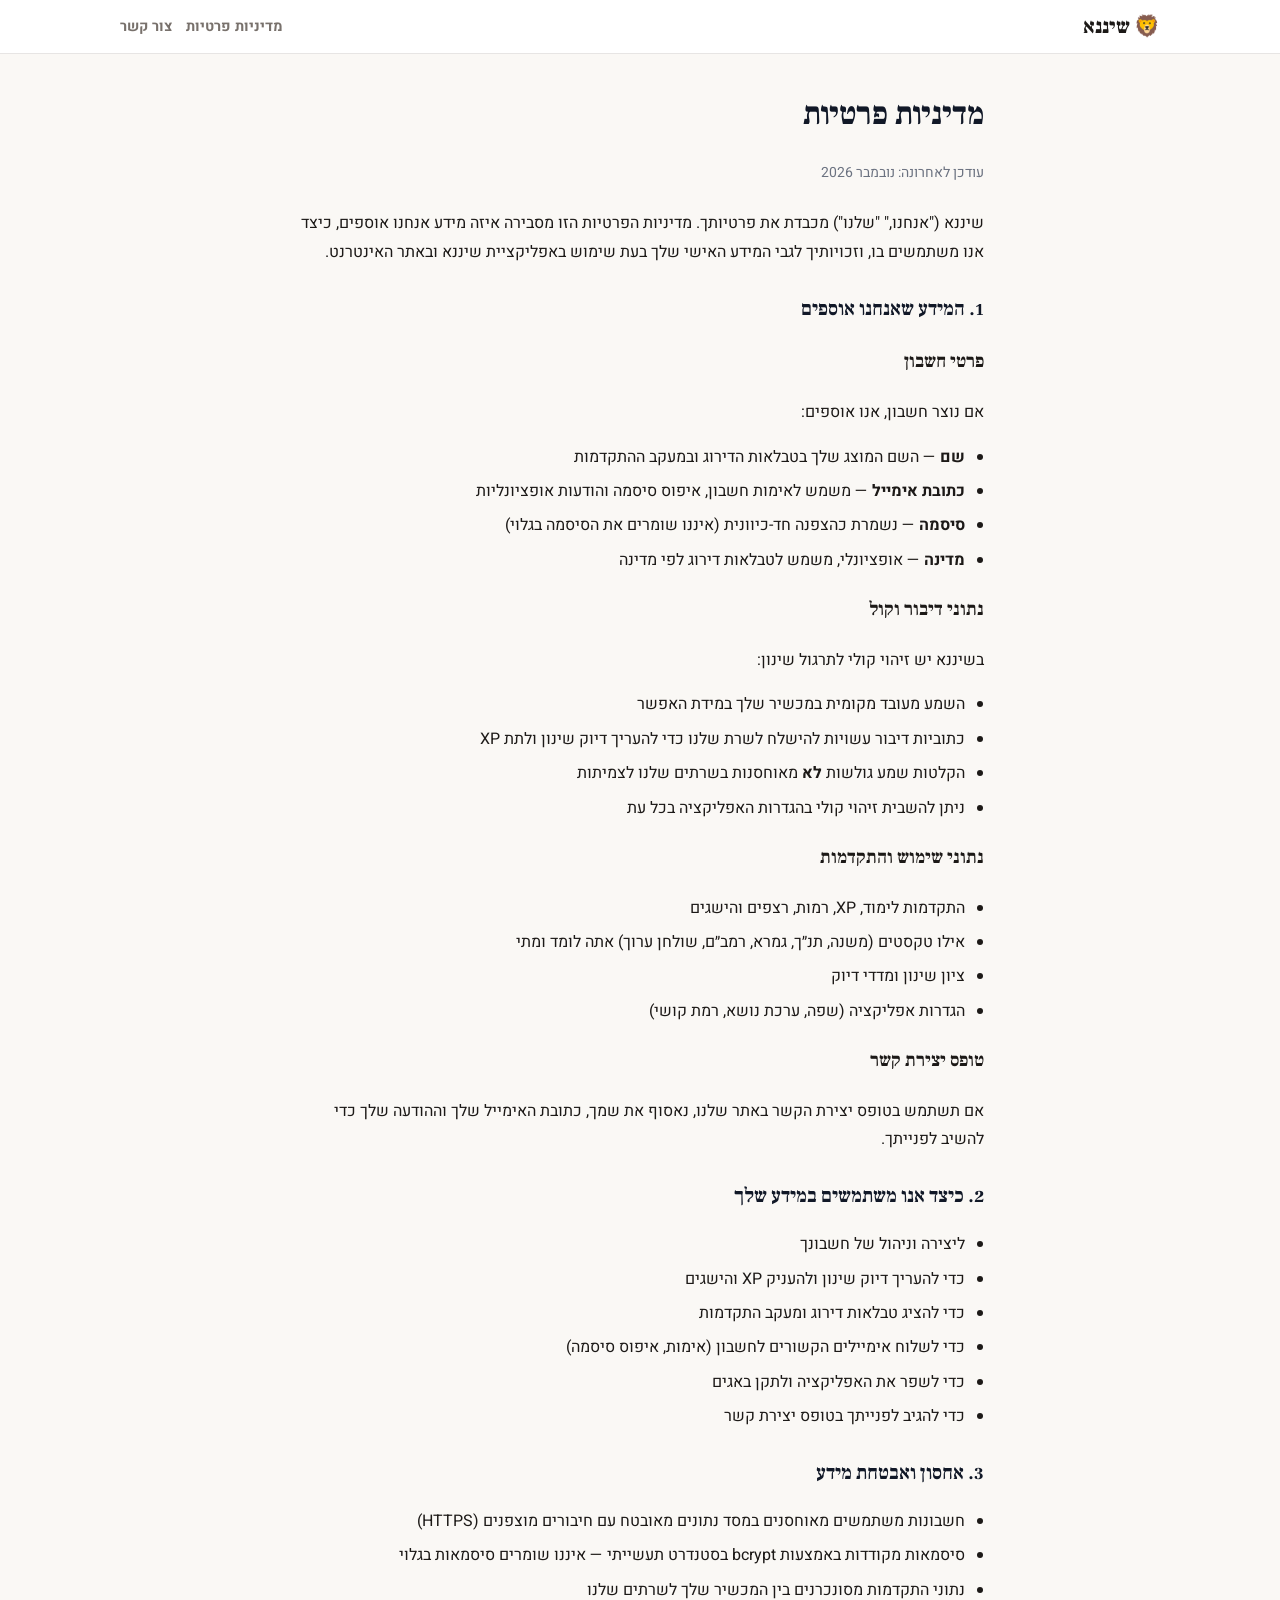
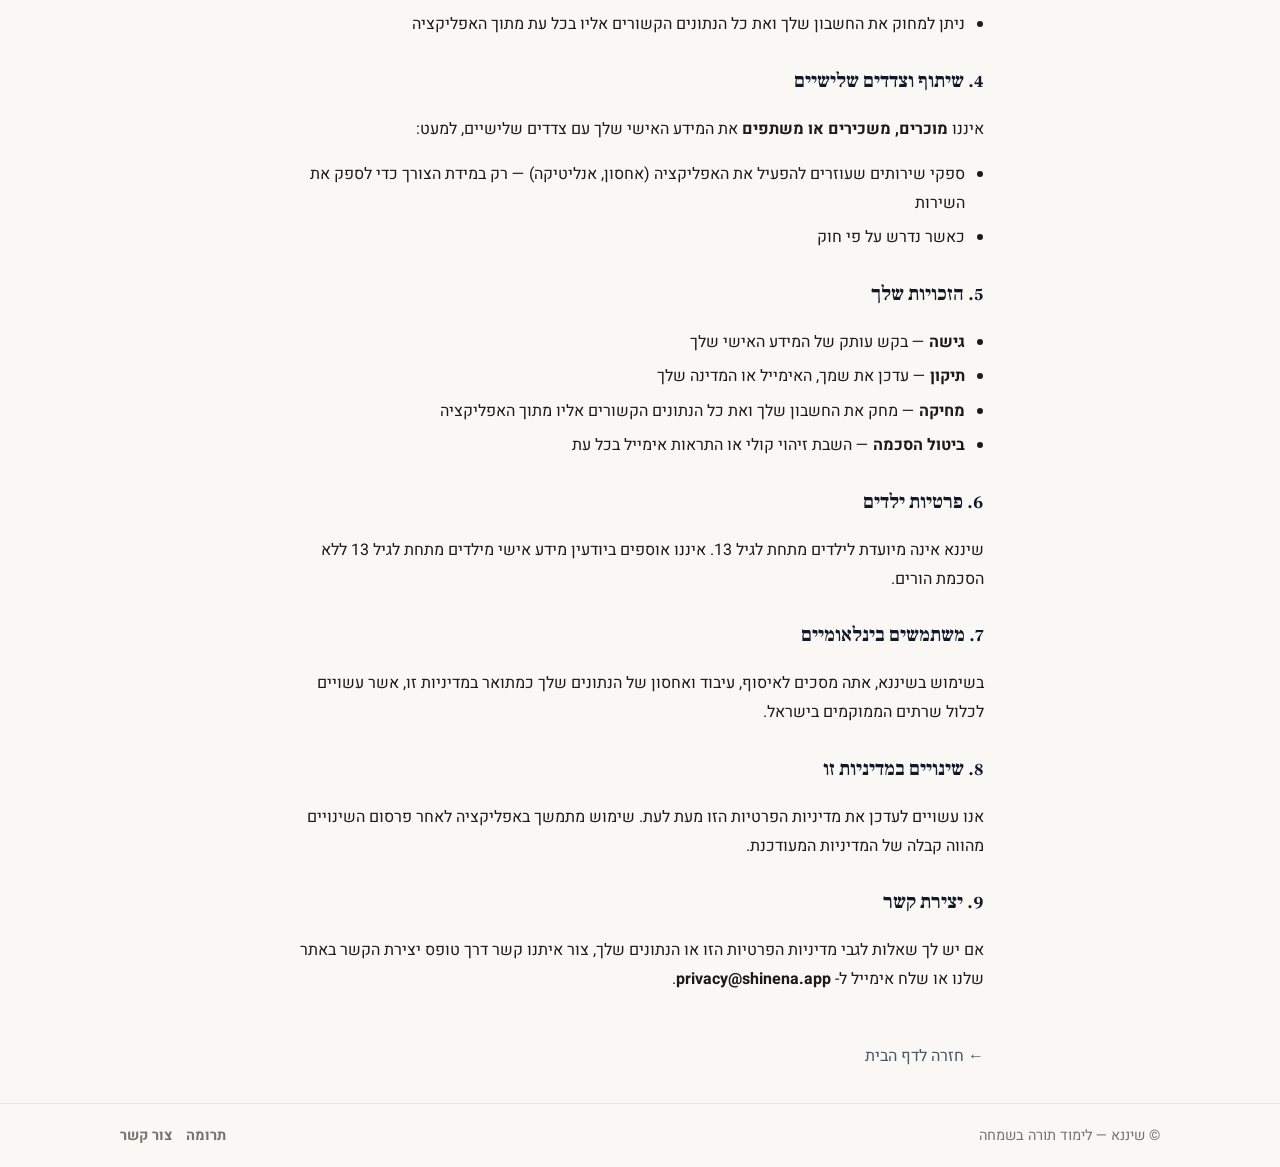
==== privacy-he.html @ a92aac38 "feat: add Hebrew privacy page + HE/EN privacy links on homepage" ====
<!DOCTYPE html>
<html lang="he" dir="rtl">
<head>
  <meta charset="UTF-8" />
  <meta name="viewport" content="width=device-width, initial-scale=1.0" />
  <title>מדיניות פרטיות — שיננא</title>
  <link rel="preconnect" href="https://fonts.googleapis.com" />
  <link
    href="https://fonts.googleapis.com/css2?family=Frank+Ruhl+Libre:wght@500;700;900&family=Heebo:wght@400;500;700;800;900&display=swap"
    rel="stylesheet"
  />
  <link rel="stylesheet" href="styles.css" />
  <style>
    .privacy-wrap { max-width: 720px; margin: 2rem auto; padding: 0 1rem; line-height: 1.8; color: #1c1917; font-family: Heebo, sans-serif; }
    .privacy-wrap h1 { font-family: 'Frank Ruhl Libre', serif; font-size: 2rem; color: #111827; margin-bottom: 1rem; }
    .privacy-wrap h2 { font-size: 1.25rem; color: #111827; margin-top: 1.5rem; margin-bottom: 0.5rem; }
    .privacy-wrap p { margin-bottom: 1rem; }
    .privacy-wrap ul { margin-bottom: 1rem; padding-inline-start: 1.2rem; }
    .privacy-wrap li { margin-bottom: 0.35rem; }
    .privacy-wrap .back { display: inline-block; margin-top: 2rem; color: #4b5563; text-decoration: none; }
    .privacy-wrap .back:hover { color: #111827; }
    .privacy-wrap .updated { font-size: 0.875rem; color: #6b7280; margin-bottom: 1.5rem; }
  </style>
</head>
<body>
  <header class="site-header">
    <div class="wrap header-row">
      <a class="brand" href="index.html" data-i18n="brand">🦁 שיננא</a>
      <nav class="topnav">
        <a href="#top">מדיניות פרטיות</a>
        <a href="index.html#contact">צור קשר</a>
      </nav>
    </div>
  </header>

  <main class="privacy-wrap" id="top">
    <h1>מדיניות פרטיות</h1>
    <p class="updated">עודכן לאחרונה: נובמבר 2026</p>

    <p>שיננא ("אנחנו," "שלנו") מכבדת את פרטיותך. מדיניות הפרטיות הזו מסבירה איזה מידע אנחנו אוספים, כיצד אנו משתמשים בו, וזכויותיך לגבי המידע האישי שלך בעת שימוש באפליקציית שיננא ובאתר האינטרנט.</p>

    <h2>1. המידע שאנחנו אוספים</h2>

    <h3>פרטי חשבון</h3>
    <p>אם נוצר חשבון, אנו אוספים:</p>
    <ul>
      <li><strong>שם</strong> — השם המוצג שלך בטבלאות הדירוג ובמעקב ההתקדמות</li>
      <li><strong>כתובת אימייל</strong> — משמש לאימות חשבון, איפוס סיסמה והודעות אופציונליות</li>
      <li><strong>סיסמה</strong> — נשמרת כהצפנה חד-כיוונית (איננו שומרים את הסיסמה בגלוי)</li>
      <li><strong>מדינה</strong> — אופציונלי, משמש לטבלאות דירוג לפי מדינה</li>
    </ul>

    <h3>נתוני דיבור וקול</h3>
    <p>בשיננא יש זיהוי קולי לתרגול שינון:</p>
    <ul>
      <li>השמע מעובד מקומית במכשיר שלך במידת האפשר</li>
      <li>כתוביות דיבור עשויות להישלח לשרת שלנו כדי להעריך דיוק שינון ולתת XP</li>
      <li>הקלטות שמע גולשות <strong>לא</strong> מאוחסנות בשרתים שלנו לצמיתות</li>
      <li>ניתן להשבית זיהוי קולי בהגדרות האפליקציה בכל עת</li>
    </ul>

    <h3>נתוני שימוש והתקדמות</h3>
    <ul>
      <li>התקדמות לימוד, XP, רמות, רצפים והישגים</li>
      <li>אילו טקסטים (משנה, תנ״ך, גמרא, רמב״ם, שולחן ערוך) אתה לומד ומתי</li>
      <li>ציון שינון ומדדי דיוק</li>
      <li>הגדרות אפליקציה (שפה, ערכת נושא, רמת קושי)</li>
    </ul>

    <h3>טופס יצירת קשר</h3>
    <p>אם תשתמש בטופס יצירת הקשר באתר שלנו, נאסוף את שמך, כתובת האימייל שלך וההודעה שלך כדי להשיב לפנייתך.</p>

    <h2>2. כיצד אנו משתמשים במידע שלך</h2>
    <ul>
      <li>ליצירה וניהול של חשבונך</li>
      <li>כדי להעריך דיוק שינון ולהעניק XP והישגים</li>
      <li>כדי להציג טבלאות דירוג ומעקב התקדמות</li>
      <li>כדי לשלוח אימיילים הקשורים לחשבון (אימות, איפוס סיסמה)</li>
      <li>כדי לשפר את האפליקציה ולתקן באגים</li>
      <li>כדי להגיב לפנייתך בטופס יצירת קשר</li>
    </ul>

    <h2>3. אחסון ואבטחת מידע</h2>
    <ul>
      <li>חשבונות משתמשים מאוחסנים במסד נתונים מאובטח עם חיבורים מוצפנים (HTTPS)</li>
      <li>סיסמאות מקודדות באמצעות bcrypt בסטנדרט תעשייתי — איננו שומרים סיסמאות בגלוי</li>
      <li>נתוני התקדמות מסונכרנים בין המכשיר שלך לשרתים שלנו</li>
      <li>ניתן למחוק את החשבון שלך ואת כל הנתונים הקשורים אליו בכל עת מתוך האפליקציה</li>
    </ul>

    <h2>4. שיתוף וצדדים שלישיים</h2>
    <p>איננו <strong>מוכרים, משכירים או משתפים</strong> את המידע האישי שלך עם צדדים שלישיים, למעט:</p>
    <ul>
      <li>ספקי שירותים שעוזרים להפעיל את האפליקציה (אחסון, אנליטיקה) — רק במידת הצורך כדי לספק את השירות</li>
      <li>כאשר נדרש על פי חוק</li>
    </ul>

    <h2>5. הזכויות שלך</h2>
    <ul>
      <li><strong>גישה</strong> — בקש עותק של המידע האישי שלך</li>
      <li><strong>תיקון</strong> — עדכן את שמך, האימייל או המדינה שלך</li>
      <li><strong>מחיקה</strong> — מחק את החשבון שלך ואת כל הנתונים הקשורים אליו מתוך האפליקציה</li>
      <li><strong>ביטול הסכמה</strong> — השבת זיהוי קולי או התראות אימייל בכל עת</li>
    </ul>

    <h2>6. פרטיות ילדים</h2>
    <p>שיננא אינה מיועדת לילדים מתחת לגיל 13. איננו אוספים ביודעין מידע אישי מילדים מתחת לגיל 13 ללא הסכמת הורים.</p>

    <h2>7. משתמשים בינלאומיים</h2>
    <p>בשימוש בשיננא, אתה מסכים לאיסוף, עיבוד ואחסון של הנתונים שלך כמתואר במדיניות זו, אשר עשויים לכלול שרתים הממוקמים בישראל.</p>

    <h2>8. שינויים במדיניות זו</h2>
    <p>אנו עשויים לעדכן את מדיניות הפרטיות הזו מעת לעת. שימוש מתמשך באפליקציה לאחר פרסום השינויים מהווה קבלה של המדיניות המעודכנת.</p>

    <h2>9. יצירת קשר</h2>
    <p>אם יש לך שאלות לגבי מדיניות הפרטיות הזו או הנתונים שלך, צור איתנו קשר דרך טופס יצירת הקשר באתר שלנו או שלח אימייל ל- <strong>privacy@shinena.app</strong>.</p>

    <a class="back" href="index.html">← חזרה לדף הבית</a>
  </main>

  <footer class="site-footer">
    <div class="wrap footer-row">
      <span data-i18n="rights">© שיננא — לימוד תורה בשמחה</span>
      <nav>
        <a href="index.html#donate" data-i18n="navDonate2">תרומה</a>
        <a href="index.html#contact" data-i18n="navContact2">צור קשר</a>
      </nav>
    </div>
  </footer>

  <script src="app.js"></script>
</body>
</html>
---- styles.css ----
:root {
  --bg: #faf8f5;
  --card: #ffffff;
  --ink: #1c1917;
  --muted: #78716c;
  --accent: #15803d;
  --accent-ink: #ffffff;
  --accent-soft: #dcfce7;
  --line: #e7e5e4;
  --hero-from: #14532d;
  --hero-to: #16a34a;
  --radius: 18px;
}
* { box-sizing: border-box; }
html { scroll-behavior: smooth; }
body {
  margin: 0;
  font-family: "Heebo", "Rubik", system-ui, -apple-system, sans-serif;
  background: var(--bg);
  color: var(--ink);
  line-height: 1.6;
}
h1, h2, h3, .brand {
  font-family: "Frank Ruhl Libre", "Heebo", "David Libre", serif;
  letter-spacing: 0;
}
html[dir="ltr"] body { font-family: system-ui, sans-serif; }
.wrap { max-width: 1080px; margin: 0 auto; padding: 0 20px; }
.wrap.narrow { max-width: 640px; }

.site-header {
  position: sticky; top: 0; z-index: 50;
  background: rgba(255, 255, 255, 0.92);
  backdrop-filter: blur(8px);
  border-bottom: 1px solid var(--line);
}
.header-row { display: flex; align-items: center; gap: 12px; padding: 10px 20px; }
.brand { font-weight: 900; font-size: 1.3rem; text-decoration: none; color: var(--ink); }
.topnav { display: flex; gap: 14px; margin-inline-start: auto; }
.topnav a { color: var(--muted); text-decoration: none; font-weight: 700; font-size: 0.9rem; }
.topnav a:hover { color: var(--ink); }
.lang-btn { border: 1px solid var(--line); background: #fff; border-radius: 10px; padding: 4px 10px; font-weight: 800; cursor: pointer; }

.btn {
  display: inline-block; text-decoration: none; font-weight: 800;
  border-radius: 14px; padding: 10px 18px; border: 2px solid transparent;
  cursor: pointer; font-size: 0.95rem;
}
.btn-primary { background: var(--accent); color: var(--accent-ink); }
.btn-primary:hover { filter: brightness(0.93); }
.btn-ghost { background: #fff; border-color: var(--line); color: var(--ink); }
.btn-big { font-size: 1.05rem; padding: 14px 24px; }
.btn[aria-disabled="true"] { opacity: 0.65; }

.hero {
  background: linear-gradient(135deg, var(--hero-from), var(--hero-to));
  color: #fff; padding: 64px 0;
}
.hero-grid { display: grid; grid-template-columns: 1.2fr 0.8fr; gap: 32px; align-items: center; }
.kicker {
  display: inline-block; background: rgba(0,0,0,0.25); padding: 4px 14px;
  border-radius: 999px; font-size: 0.8rem; font-weight: 800;
}
.hero h1 { font-size: clamp(2rem, 5vw, 3.2rem); margin: 12px 0; line-height: 1.2; }
.lede { font-size: 1.05rem; opacity: 0.92; max-width: 34rem; }
.cta-row { display: flex; gap: 12px; flex-wrap: wrap; margin: 20px 0; }
.hero .btn-ghost { background: rgba(255,255,255,0.14); border-color: rgba(255,255,255,0.4); color: #fff; }
.ticks { list-style: none; padding: 0; margin: 0; display: grid; gap: 6px; font-weight: 700; }

.phone-mock {
  width: 240px; margin-inline: auto; background: #1c1917; border-radius: 36px;
  padding: 12px; box-shadow: 0 24px 60px rgba(0,0,0,0.35);
}
.phone-screen {
  background: #fffdf7; border-radius: 26px; padding: 18px 14px; color: #1c1917;
  display: grid; gap: 10px; text-align: center;
}
.mock-title { font-weight: 900; }
.mock-stars { color: #d97706; font-size: 1.4rem; letter-spacing: 2px; }
.mock-row { background: #fef3c7; border-radius: 12px; padding: 8px; font-weight: 800; }
.mock-xp { background: #dcfce7; }
.mock-btn { background: var(--accent); color: #fff; border-radius: 12px; padding: 10px; font-weight: 900; }

.section { padding: 56px 0; }
.section.alt { background: #fff; border-block: 1px solid var(--line); }
.section h2 { font-size: 1.7rem; margin: 0 0 8px; }
.cards { display: grid; grid-template-columns: repeat(auto-fit, minmax(220px, 1fr)); gap: 14px; margin-top: 20px; }
.card { background: var(--card); border: 2px solid var(--line); border-radius: var(--radius); padding: 20px; }
.card-emoji { font-size: 2rem; }
.card h3 { margin: 8px 0 4px; font-size: 1.1rem; }
.card p { margin: 0; color: var(--muted); font-size: 0.92rem; }

.steps { display: grid; gap: 12px; padding: 0; list-style: none; margin-top: 20px; counter-reset: step; }
.steps li { background: var(--bg); border: 2px solid var(--line); border-radius: var(--radius); padding: 14px 18px; display: grid; gap: 2px; }
.steps strong { font-size: 1.05rem; }

.store-row { display: flex; gap: 12px; flex-wrap: wrap; margin-top: 20px; }
.store-btn {
  flex: 1 1 200px; display: flex; align-items: center; gap: 12px;
  background: #1c1917; color: #fff; border-radius: var(--radius);
  padding: 14px 18px; text-decoration: none;
}
.store-btn small { display: block; opacity: 0.7; font-weight: 400; }
.store-svg { width: 30px; height: 30px; flex-shrink: 0; }
.store-emoji { font-size: 1.8rem; }
.store-btn.soon { opacity: 0.55; }

.contact-form { display: grid; gap: 12px; margin-top: 16px; }
.contact-form label { display: grid; gap: 4px; font-weight: 800; font-size: 0.9rem; }
.contact-form input, .contact-form textarea {
  border: 2px solid var(--line); border-radius: 12px; padding: 10px 12px;
  font: inherit; background: #fff;
}
.form-note { font-size: 0.85rem; color: var(--muted); min-height: 1.2em; }

.site-footer { border-top: 1px solid var(--line); padding: 20px 0; margin-top: 20px; }
.footer-row { display: flex; justify-content: space-between; align-items: center; gap: 12px; flex-wrap: wrap; color: var(--muted); font-size: 0.9rem; }
.footer-row nav { display: flex; gap: 14px; }
.footer-row a { color: var(--muted); font-weight: 700; text-decoration: none; }
.footer-row a:hover { color: var(--ink); }

@media (max-width: 760px) {
  .hero-grid { grid-template-columns: 1fr; }
  .topnav a { display: none; }
  .section { padding: 40px 0; }
}
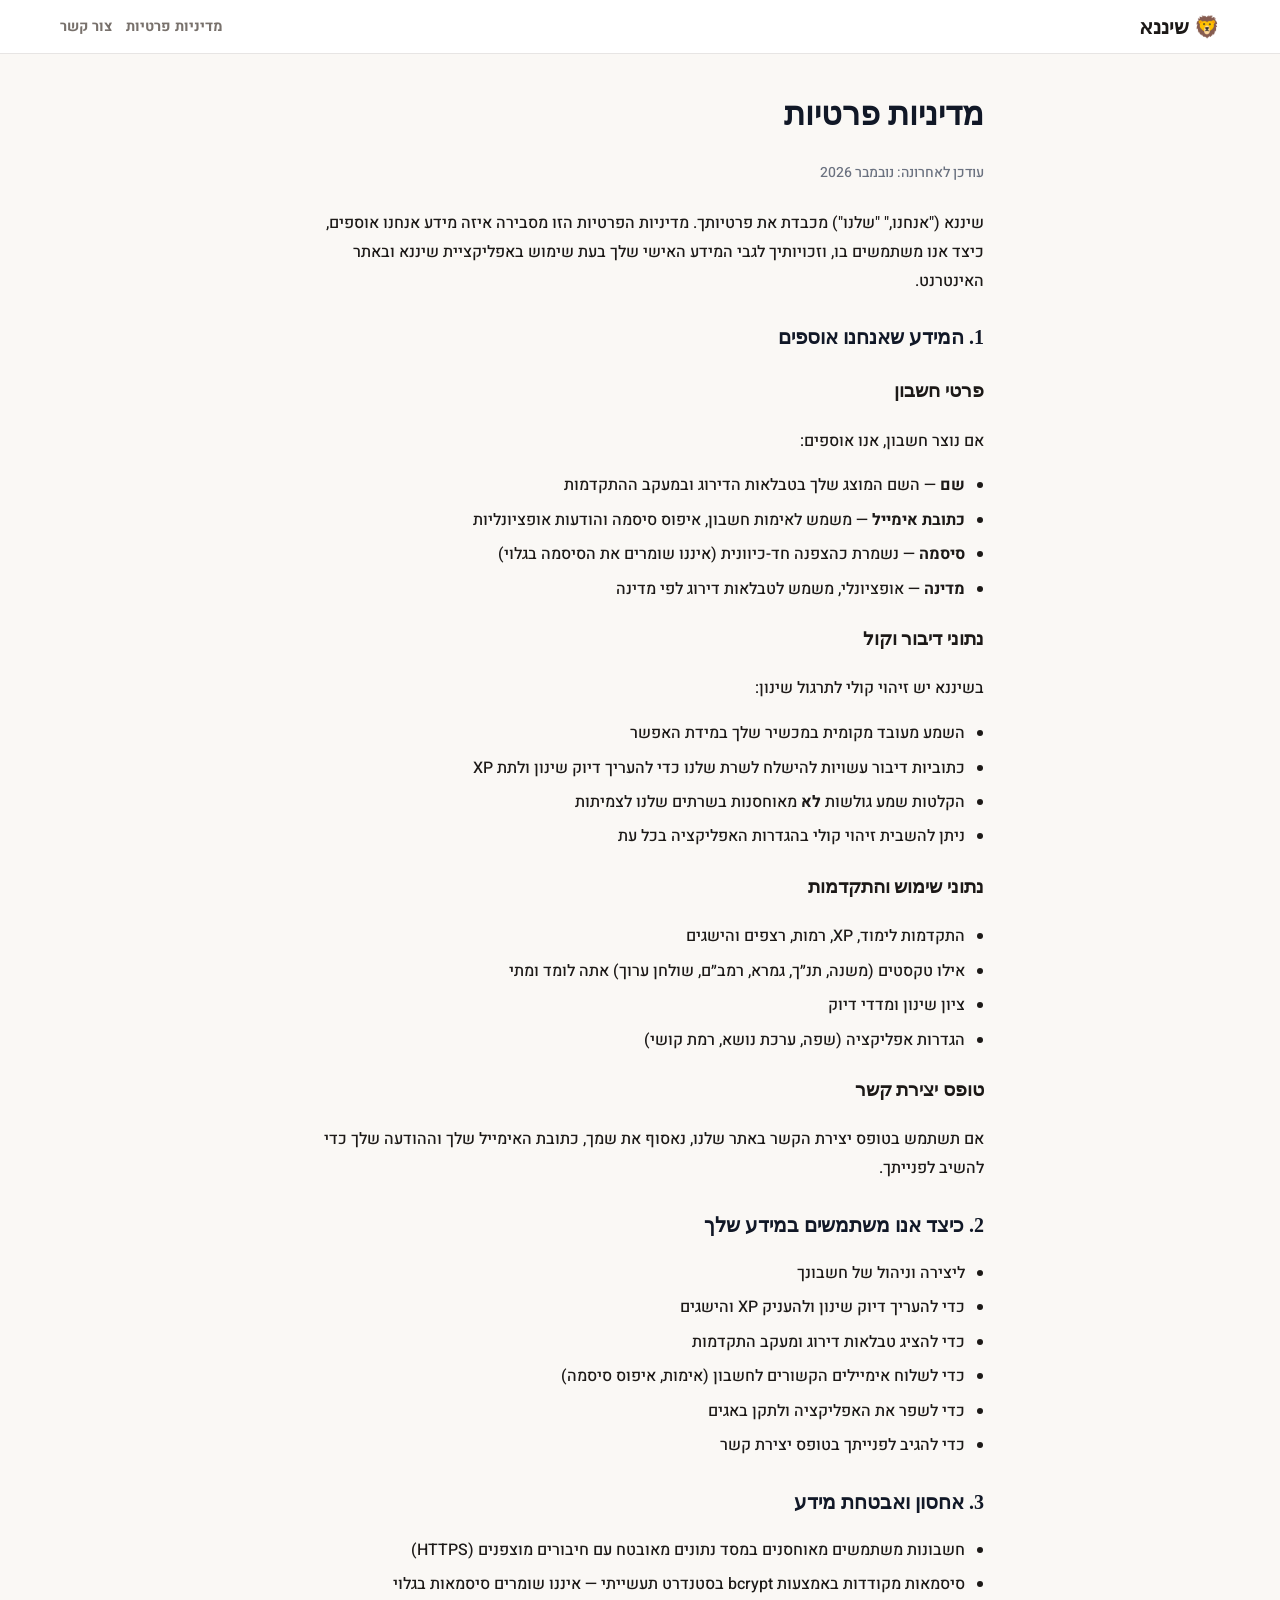
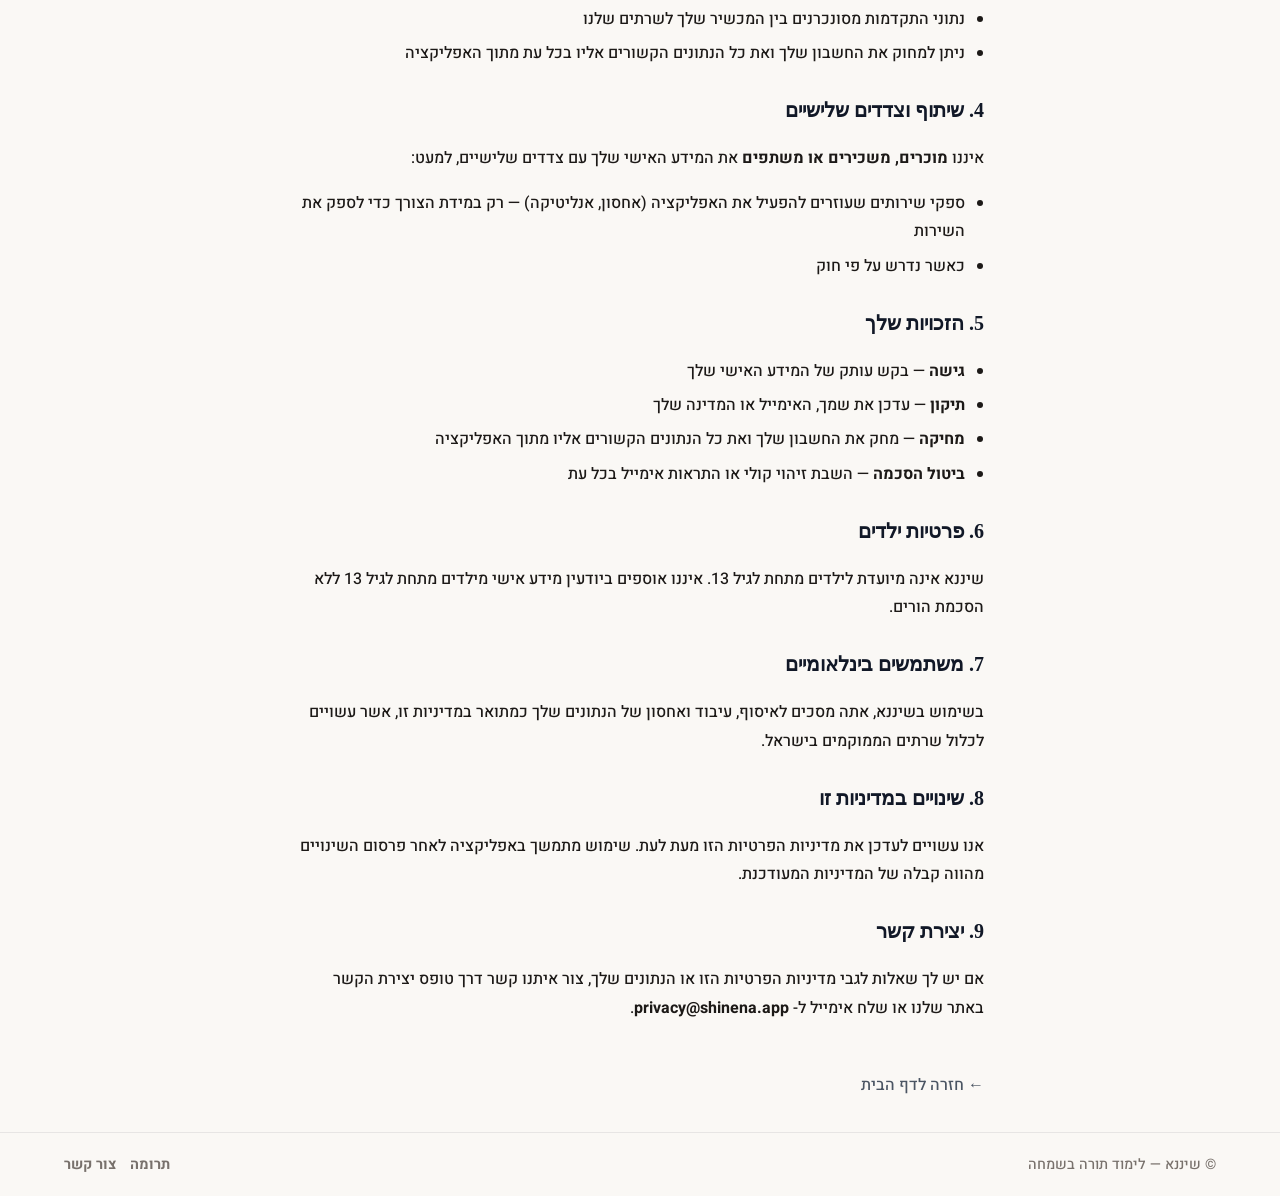
==== commit e3a54db4: "refactor: fix Windows serif font rendering and elevate gaming UI/UX - Add global font smoothing (-we" ====
--- a/privacy-he.html
+++ b/privacy-he.html
@@ -6,13 +6,13 @@
   <title>מדיניות פרטיות — שיננא</title>
   <link rel="preconnect" href="https://fonts.googleapis.com" />
   <link
-    href="https://fonts.googleapis.com/css2?family=Frank+Ruhl+Libre:wght@500;700;900&family=Heebo:wght@400;500;700;800;900&display=swap"
+    href="https://fonts.googleapis.com/css2?family=Frank+Ruhl+Hofshi:wght@500;700;900&family=Heebo:wght@400;500;700&display=swap"
     rel="stylesheet"
   />
   <link rel="stylesheet" href="styles.css" />
   <style>
     .privacy-wrap { max-width: 720px; margin: 2rem auto; padding: 0 1rem; line-height: 1.8; color: #1c1917; font-family: Heebo, sans-serif; }
-    .privacy-wrap h1 { font-family: 'Frank Ruhl Libre', serif; font-size: 2rem; color: #111827; margin-bottom: 1rem; }
+    .privacy-wrap h1 { font-family: 'Frank Ruhl Hofshi', serif; font-size: 2rem; color: #111827; margin-bottom: 1rem; }
     .privacy-wrap h2 { font-size: 1.25rem; color: #111827; margin-top: 1.5rem; margin-bottom: 0.5rem; }
     .privacy-wrap p { margin-bottom: 1rem; }
     .privacy-wrap ul { margin-bottom: 1rem; padding-inline-start: 1.2rem; }
--- a/styles.css
+++ b/styles.css
@@ -13,19 +13,36 @@
 }
 * { box-sizing: border-box; }
 html { scroll-behavior: smooth; }
+
+/* Task 1: Global font smoothing for crisp rendering on Windows (ClearType) */
+html, body {
+  -webkit-font-smoothing: antialiased;
+  -moz-osx-font-smoothing: grayscale;
+  text-rendering: optimizeLegibility;
+}
+
 body {
   margin: 0;
-  font-family: "Heebo", "Rubik", system-ui, -apple-system, sans-serif;
+  font-family: "Heebo", sans-serif;
+  font-weight: 500;
   background: var(--bg);
   color: var(--ink);
   line-height: 1.6;
 }
+
+/* Task 1: Hebrew serif headings & Torah text — Frank Ruhl Hofshi */
 h1, h2, h3, .brand {
-  font-family: "Frank Ruhl Libre", "Heebo", "David Libre", serif;
+  font-family: "Frank Ruhl Hofshi", "David Libre", serif;
   letter-spacing: 0;
+  font-weight: 700;
+  -webkit-font-smoothing: antialiased;
+  -moz-osx-font-smoothing: grayscale;
+  text-rendering: optimizeLegibility;
 }
-html[dir="ltr"] body { font-family: system-ui, sans-serif; }
-.wrap { max-width: 1080px; margin: 0 auto; padding: 0 20px; }
+html[dir="ltr"] body { font-family: "Heebo", system-ui, sans-serif; }
+
+/* Task 2: Desktop readability — centered container, max-width 1200px */
+.wrap { max-width: 1200px; margin: 0 auto; padding: 0 1.5rem; }
 .wrap.narrow { max-width: 640px; }
 
 .site-header {
@@ -45,12 +62,22 @@
   display: inline-block; text-decoration: none; font-weight: 800;
   border-radius: 14px; padding: 10px 18px; border: 2px solid transparent;
   cursor: pointer; font-size: 0.95rem;
+  transition: transform 0.2s ease, filter 0.2s ease;
 }
-.btn-primary { background: var(--accent); color: var(--accent-ink); }
-.btn-primary:hover { filter: brightness(0.93); }
+.btn-primary {
+  background: linear-gradient(135deg, #f59e0b, #d97706);
+  color: #fff;
+}
+.btn-primary:hover {
+  transform: scale(1.05);
+  filter: brightness(1.1);
+}
+.btn-primary:active {
+  transform: scale(0.97);
+}
 .btn-ghost { background: #fff; border-color: var(--line); color: var(--ink); }
 .btn-big { font-size: 1.05rem; padding: 14px 24px; }
-.btn[aria-disabled="true"] { opacity: 0.65; }
+.btn[aria-disabled="true"] { opacity: 0.65; cursor: not-allowed; }
 
 .hero {
   background: linear-gradient(135deg, var(--hero-from), var(--hero-to));
@@ -74,19 +101,53 @@
 .phone-screen {
   background: #fffdf7; border-radius: 26px; padding: 18px 14px; color: #1c1917;
   display: grid; gap: 10px; text-align: center;
+  border: 1px solid rgba(0,0,0,0.06);
+  box-shadow: 0 8px 24px rgba(0,0,0,0.08), inset 0 0 0 1px rgba(255,255,255,0.6);
 }
 .mock-title { font-weight: 900; }
 .mock-stars { color: #d97706; font-size: 1.4rem; letter-spacing: 2px; }
 .mock-row { background: #fef3c7; border-radius: 12px; padding: 8px; font-weight: 800; }
-.mock-xp { background: #dcfce7; }
+.mock-xp {
+  background: linear-gradient(135deg, #fef3c7, #fde68a);
+  border-radius: 12px; padding: 8px; font-weight: 800;
+  border: 1px solid #f59e0b;
+  box-shadow: 0 4px 12px rgba(245, 158, 11, 0.15);
+}
+.mock-xp .xp-pulse {
+  display: inline-block;
+  animation: xpPulse 2.5s ease-in-out infinite;
+}
+@keyframes xpPulse {
+  0%, 100% { transform: scale(1); opacity: 1; }
+  50% { transform: scale(1.06); opacity: 0.92; }
+}
 .mock-btn { background: var(--accent); color: #fff; border-radius: 12px; padding: 10px; font-weight: 900; }
 
 .section { padding: 56px 0; }
 .section.alt { background: #fff; border-block: 1px solid var(--line); }
 .section h2 { font-size: 1.7rem; margin: 0 0 8px; }
 .cards { display: grid; grid-template-columns: repeat(auto-fit, minmax(220px, 1fr)); gap: 14px; margin-top: 20px; }
-.card { background: var(--card); border: 2px solid var(--line); border-radius: var(--radius); padding: 20px; }
-.card-emoji { font-size: 2rem; }
+.card {
+  background: var(--card); border: 2px solid var(--line); border-radius: var(--radius);
+  padding: 20px; transition: transform 0.25s ease, box-shadow 0.25s ease, border-color 0.25s ease;
+}
+.card:hover {
+  transform: translateY(-4px);
+  box-shadow: 0 12px 28px rgba(0,0,0,0.08);
+}
+.card-usp {
+  border-color: var(--accent);
+  background: linear-gradient(180deg, #fff, #f0fdf4);
+}
+.card-emoji {
+  font-size: 2rem;
+  display: inline-flex; align-items: center; justify-content: center;
+  width: 48px; height: 48px; border-radius: 14px;
+  background: linear-gradient(135deg, #fef3c7, #fde68a);
+  border: 1px solid #f59e0b;
+  box-shadow: 0 4px 12px rgba(245, 158, 11, 0.15);
+  margin-bottom: 10px;
+}
 .card h3 { margin: 8px 0 4px; font-size: 1.1rem; }
 .card p { margin: 0; color: var(--muted); font-size: 0.92rem; }
 
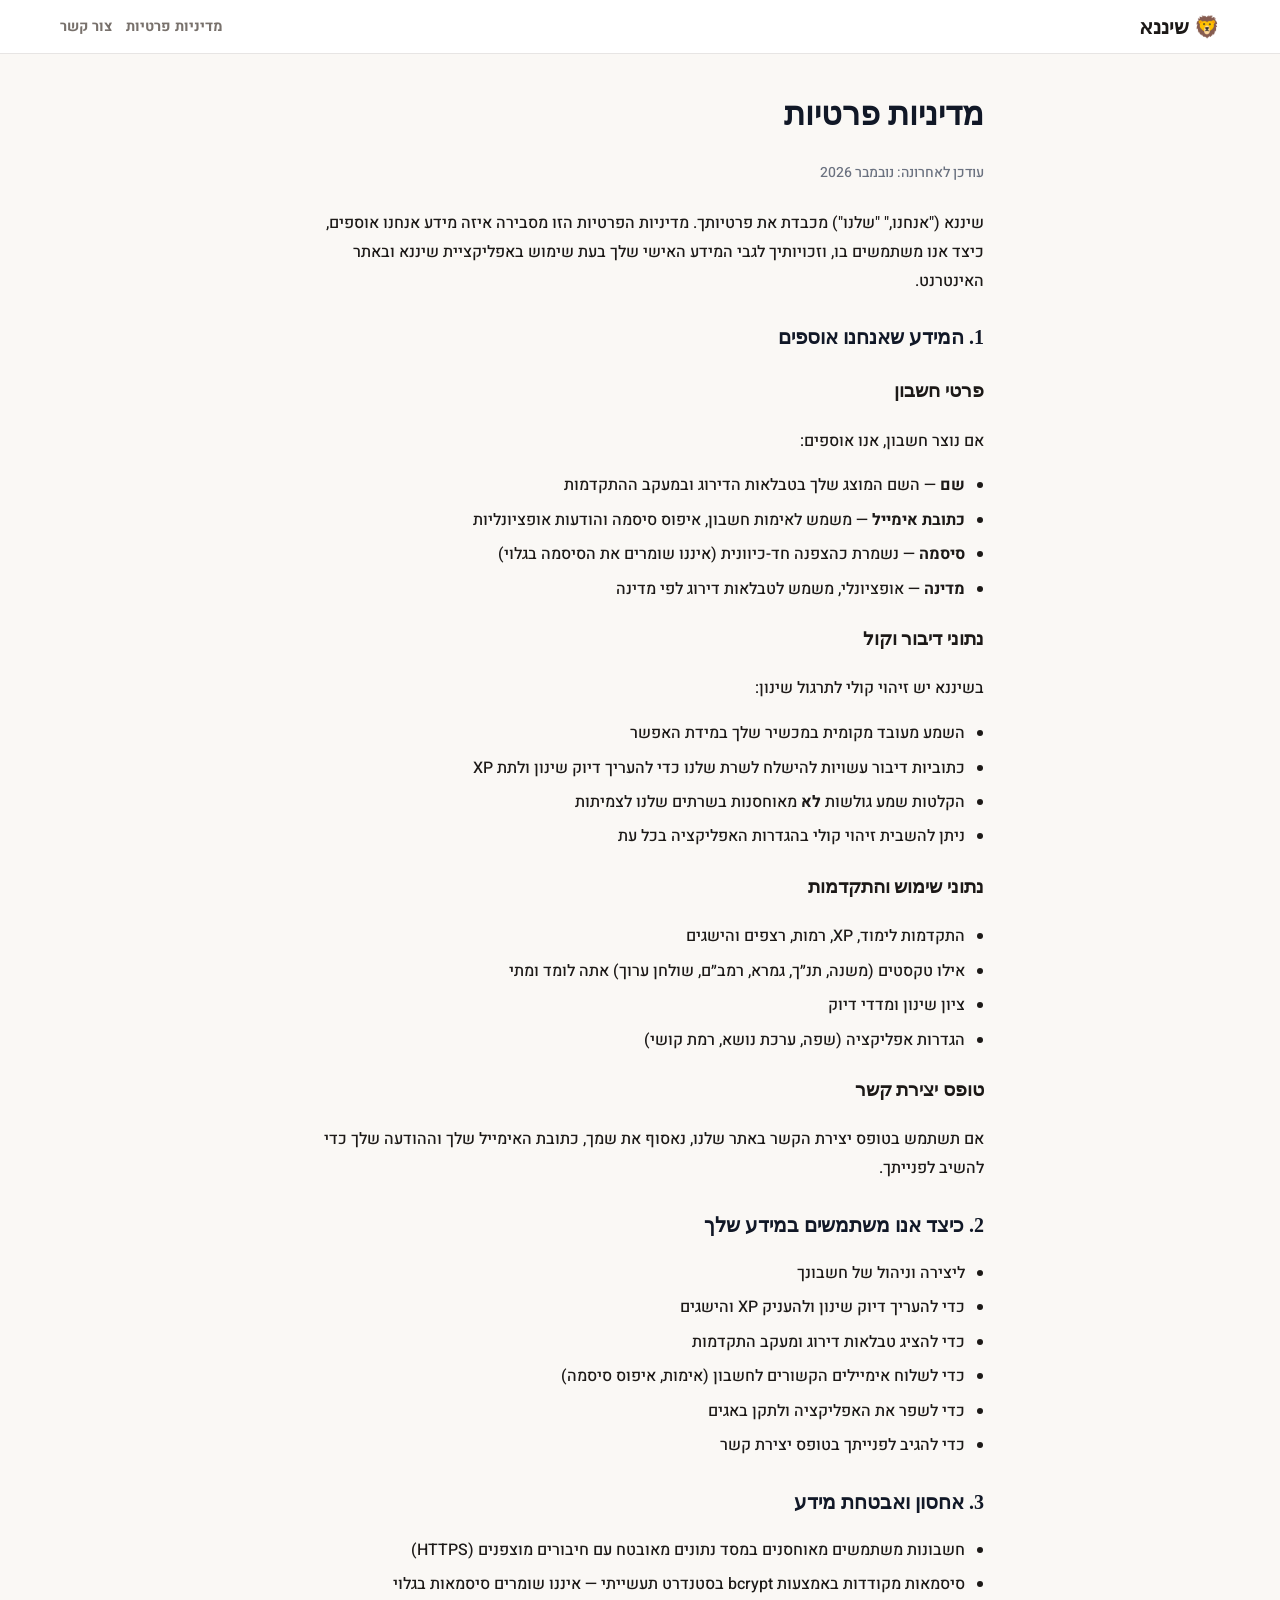
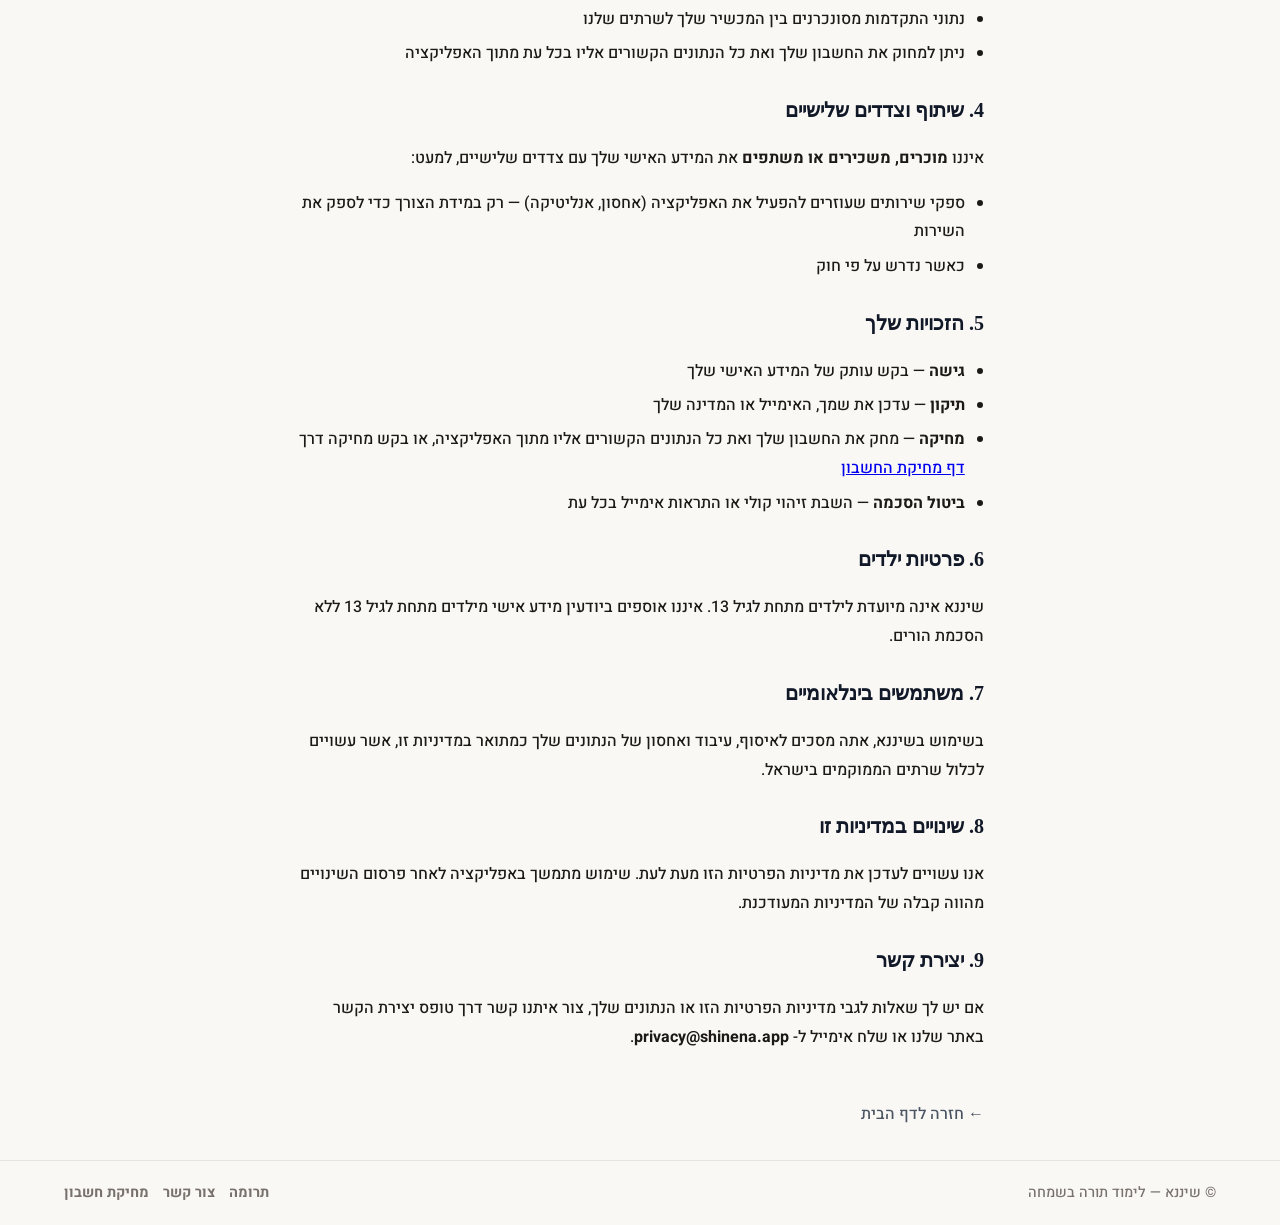
==== commit eacfe67e: "feat: add account deletion request page (Play Store compliance) - Create delete-account.html (EN) an" ====
--- a/privacy-he.html
+++ b/privacy-he.html
@@ -99,7 +99,7 @@
     <ul>
       <li><strong>גישה</strong> — בקש עותק של המידע האישי שלך</li>
       <li><strong>תיקון</strong> — עדכן את שמך, האימייל או המדינה שלך</li>
-      <li><strong>מחיקה</strong> — מחק את החשבון שלך ואת כל הנתונים הקשורים אליו מתוך האפליקציה</li>
+      <li><strong>מחיקה</strong> — מחק את החשבון שלך ואת כל הנתונים הקשורים אליו מתוך האפליקציה, או בקש מחיקה דרך <a href="delete-account-he.html">דף מחיקת החשבון</a></li>
       <li><strong>ביטול הסכמה</strong> — השבת זיהוי קולי או התראות אימייל בכל עת</li>
     </ul>
 
@@ -124,6 +124,7 @@
       <nav>
         <a href="index.html#donate" data-i18n="navDonate2">תרומה</a>
         <a href="index.html#contact" data-i18n="navContact2">צור קשר</a>
+        <a href="delete-account-he.html">מחיקת חשבון</a>
       </nav>
     </div>
   </footer>
--- a/styles.css
+++ b/styles.css
@@ -135,10 +135,6 @@
   transform: translateY(-4px);
   box-shadow: 0 12px 28px rgba(0,0,0,0.08);
 }
-.card-usp {
-  border-color: var(--accent);
-  background: linear-gradient(180deg, #fff, #f0fdf4);
-}
 .card-emoji {
   font-size: 2rem;
   display: inline-flex; align-items: center; justify-content: center;
